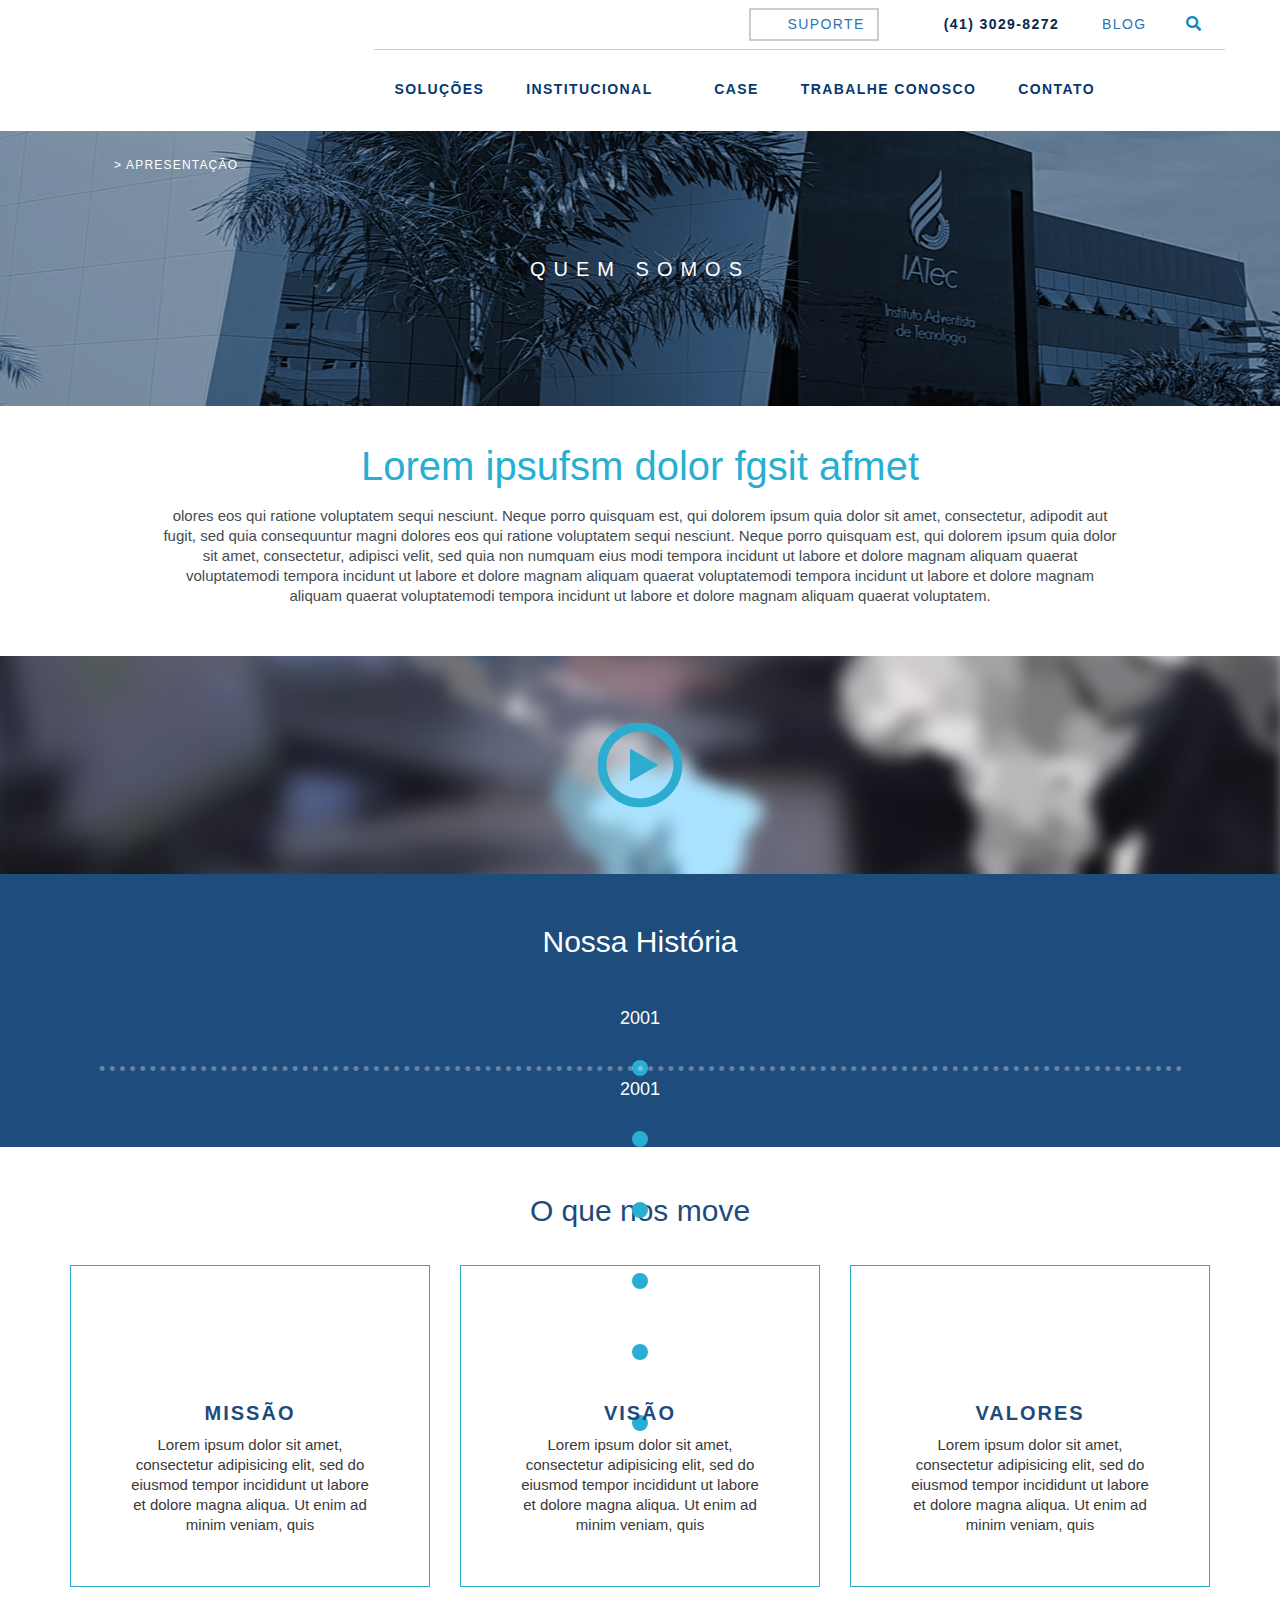
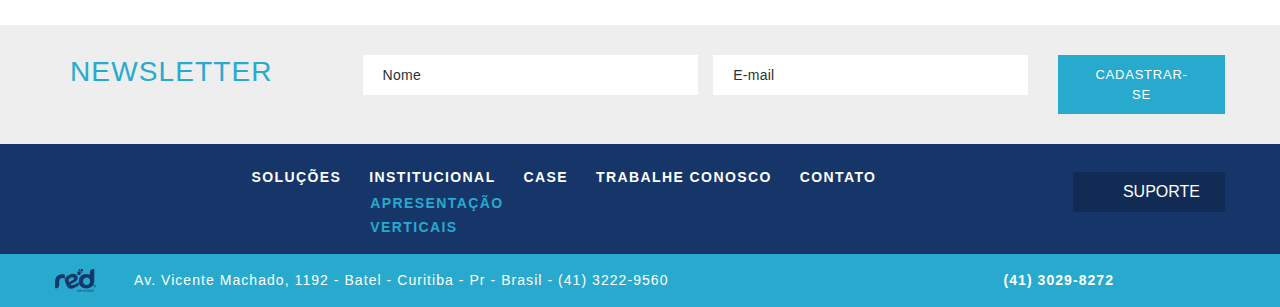
==== apresentacao.html @ ff2582bc "pre finish" ====
<!doctype html>
<html lang="pt-br">

<head>
    <!-- Required meta tags -->
    <meta charset="utf-8">
    <meta name="viewport" content="width=device-width, initial-scale=1, shrink-to-fit=no">
    <meta name="robots" content="noindex"> <!-- Remova em Produção -->
    <!-- Bootstrap CSS -->
    <link rel="stylesheet" href="https://stackpath.bootstrapcdn.com/bootstrap/4.3.1/css/bootstrap.min.css"
        integrity="sha384-ggOyR0iXCbMQv3Xipma34MD+dH/1fQ784/j6cY/iJTQUOhcWr7x9JvoRxT2MZw1T" crossorigin="anonymous">
    <link rel="stylesheet" href="https://cdnjs.cloudflare.com/ajax/libs/font-awesome/5.8.2/css/all.min.css">
    <link rel="stylesheet" href="https://cdnjs.cloudflare.com/ajax/libs/slick-carousel/1.9.0/slick-theme.min.css">
    <link rel="stylesheet" href="https://cdnjs.cloudflare.com/ajax/libs/slick-carousel/1.9.0/slick.min.css">
    <link rel="stylesheet" href="https://cdnjs.cloudflare.com/ajax/libs/aos/2.3.4/aos.css">
    <link rel="stylesheet" href="css/style.css">
    <link rel="stylesheet" href="css/apresentacao.css">
    <link rel="stylesheet" href="css/responsive.css">
    <title>Apresentação - Iatec</title>
</head>

<body>
    <header>
        <div class="container px-md-0 px-3">
            <div class="d-flex justify-content-between">
                <div class="logo">
                    <img src="images/assets/logo.png" alt="">
                </div>
                <div class="header_right flex-column d-md-flex d-none">
                    <div class="header_top d-flex justify-content-end align-items-center">
                        <a href="#" class="d-flex suporte_btn align-items-center">
                            <i class="sprite icone_suporte"></i>
                            SUPORTE
                        </a>
                        <a href="#" class="d-flex telefone_header align-items-center">
                            <i class="sprite icone_telefone"></i>
                            (41) 3029-8272
                        </a>
                        <a href="#" class="blog_header">blog</a>
                        <a href="#" class="search_btn"><i class="fas fa-search"></i></a>
                    </div>
                    <div class="header_bottom d-flex justify-content-end align-items-center">
                        <nav class="navbar navbar-expand-lg navbar-light stroke">
                            <div class="collapse navbar-collapse" id="navbarSupportedContent">
                                <ul class="navbar-nav mr-auto">
                                    <li class="nav-item active">
                                        <a class="nav-link" href="#">Soluções</a>
                                    </li>
                                    <li class="nav-item dropdown">
                                        <a class="nav-link dropdown-toggle" href="#" id="navbarDropdown" role="button"
                                            data-toggle="dropdown" aria-haspopup="true" aria-expanded="false">
                                            Institucional
                                        </a>
                                        <div class="dropdown-menu" aria-labelledby="navbarDropdown">
                                            <a class="dropdown-item" href="#">Apresentação</a>
                                            <div class="dropdown-divider"></div>
                                            <a class="dropdown-item" href="#">Verticais</a>
                                        </div>
                                    </li>
                                    <li class="nav-item">
                                        <a class="nav-link" href="#">Case</a>
                                    </li>
                                    <li class="nav-item">
                                        <a class="nav-link" href="#">Trabalhe Conosco</a>
                                    </li>
                                    <li class="nav-item">
                                        <a class="nav-link" href="#">Contato</a>
                                    </li>
                                </ul>
                            </div>
                        </nav>
                        <div class="social_header d-flex">
                            <a href="#"><i class="sprite facebook_t"></i></a>
                            <a href="#"><i class="sprite instagram_t"></i></a>
                            <a href="#"><i class="sprite twitter_t"></i></a>
                            <a href="#"><i class="sprite linkedin_t"></i></a>
                        </div>
                    </div>
                </div>
                <nav class="navigation d-md-none d-flex justify-content-center">
                    <div class="hamburger">
                        <span class="bars"></span>
                    </div>
                    <div class="mobile_menu">
                    <ul>
                        <li><a href="#">Soluções</a></li>
                        <li><a class="dropdown-mobile" href="#">Institucional</a>
                            <ul class="dropdown-mobile_ul">
                                <li><a href="#">Apresentação</a></li>
                                <li><a href="#">Verticais</a></li>
                            </ul>
                        </li>
                        <li><a href="#">Case</a></li>
                        <li><a href="#">Trabalhe Conosco</a></li>
                        <li><a href="#">Contato</a></li>
                    </ul>                       
                    </div>
                </nav>  
            </div>
        </div>
    </header>

    <section class="titulo_page quemsomos_title">
        <div class="container h-100 position-relative">
            <div class="breadcrumbv2 d-flex">
                <a href="#" class="sprite home_bread"></a>
                <span>></span>
                <a href="#">Apresentação</a>
            </div>
            <h1>
                <span>Quem Somos</span>
            </h1>
        </div>
    </section>

    <section class="desc_apresentacao">
        <div class="container">
            <h2>Lorem ipsufsm dolor fgsit afmet</h2>
            <p>olores eos qui ratione voluptatem sequi nesciunt. Neque porro quisquam est, qui dolorem ipsum quia dolor sit amet, consectetur, adipodit aut fugit, sed quia consequuntur magni dolores eos qui ratione voluptatem sequi nesciunt. Neque porro quisquam est, qui dolorem ipsum quia dolor sit amet, consectetur, adipisci velit, sed quia non numquam eius modi tempora incidunt ut labore et dolore magnam aliquam quaerat voluptatemodi tempora incidunt ut labore et dolore magnam aliquam quaerat voluptatemodi tempora incidunt ut labore et dolore magnam aliquam quaerat voluptatemodi tempora incidunt ut labore et dolore magnam aliquam quaerat voluptatem.</p>
        </div>
    </section>

    <section class="video_apresentacao">
        <a href="#">
            <img src="images/apresentacao/overlay_video.jpg" alt="">
        </a>
    </section>

    <section class="historia">
        <div class="container">
            <h2>Nossa História</h2>
            <div class="linha_do_tempo">
                <div class="cada_ano">
                    <span class="ano">2001</span>
                    <span class="bolinha"></span>
                    <div class="abrir_linha">
                        <h4>Expansão da Unidade</h4>
                        <img src="images/apresentacao/historia.jpg" alt="">
                        <p>Lorem ipsum dolor sit amet, consectetur adipisicing elit, sed do eiusmod tempor incididunt ut labore et dolore magna aliqua. Ut</p>
                    </div>
                </div>
                <div class="cada_ano">
                    <span class="ano">2001</span>
                    <span class="bolinha"></span>
                    <div class="abrir_linha">
                        <h4>Expansão da Unidade</h4>
                        <img src="images/apresentacao/historia.jpg" alt="">
                        <p>Lorem ipsum dolor sit amet, consectetur adipisicing elit, sed do eiusmod tempor incididunt ut labore et dolore magna aliqua. Ut</p>
                    </div>
                </div>
                <div class="cada_ano">
                    <span class="ano">2001</span>
                    <span class="bolinha"></span>
                    <div class="abrir_linha">
                        <h4>Expansão da Unidade</h4>
                        <img src="images/apresentacao/historia.jpg" alt="">
                        <p>Lorem ipsum dolor sit amet, consectetur adipisicing elit, sed do eiusmod tempor incididunt ut labore et dolore magna aliqua. Ut</p>
                    </div>
                </div>
                <div class="cada_ano">
                    <span class="ano">2001</span>
                    <span class="bolinha"></span>
                    <div class="abrir_linha">
                        <h4>Expansão da Unidade</h4>
                        <img src="images/apresentacao/historia.jpg" alt="">
                        <p>Lorem ipsum dolor sit amet, consectetur adipisicing elit, sed do eiusmod tempor incididunt ut labore et dolore magna aliqua. Ut</p>
                    </div>
                </div>
                <div class="cada_ano">
                    <span class="ano">2001</span>
                    <span class="bolinha"></span>
                    <div class="abrir_linha">
                        <h4>Expansão da Unidade</h4>
                        <img src="images/apresentacao/historia.jpg" alt="">
                        <p>Lorem ipsum dolor sit amet, consectetur adipisicing elit, sed do eiusmod tempor incididunt ut labore et dolore magna aliqua. Ut</p>
                    </div>
                </div>
                <div class="cada_ano">
                    <span class="ano">2001</span>
                    <span class="bolinha"></span>
                    <div class="abrir_linha">
                        <h4>Expansão da Unidade</h4>
                        <img src="images/apresentacao/historia.jpg" alt="">
                        <p>Lorem ipsum dolor sit amet, consectetur adipisicing elit, sed do eiusmod tempor incididunt ut labore et dolore magna aliqua. Ut</p>
                    </div>
                </div>
            </div>
        </div>
    </section>

    <section class="o_move">
        <div class="container">
            <h2>O que nos move</h2>
            <div class="row">
                <div class="col-md-4">
                    <div class="dentro_move">
                        <div class="icone_move"><i class="sprite missao_i"></i></div>
                        <h3>Missão</h3>
                        <p>Lorem ipsum dolor sit amet, consectetur adipisicing elit, sed do eiusmod tempor incididunt ut labore et dolore magna aliqua. Ut enim ad minim veniam, quis </p>
                    </div>
                </div>
                <div class="col-md-4">
                    <div class="dentro_move">
                        <div class="icone_move"><i class="sprite visao_i"></i></div>
                        <h3>Visão</h3>
                        <p>Lorem ipsum dolor sit amet, consectetur adipisicing elit, sed do eiusmod tempor incididunt ut labore et dolore magna aliqua. Ut enim ad minim veniam, quis </p>
                    </div>
                </div>
                <div class="col-md-4">
                    <div class="dentro_move">
                        <div class="icone_move"><i class=" sprite valores_i"></i></div>
                        <h3>Valores</h3>
                        <p>Lorem ipsum dolor sit amet, consectetur adipisicing elit, sed do eiusmod tempor incididunt ut labore et dolore magna aliqua. Ut enim ad minim veniam, quis </p>
                    </div>
                </div>
            </div>
        </div>
    </section>


    <footer>
        <div class="newsletter">
            <div class="container">
                <div class="row">
                    <div class="col-lg-3 align-items-center">
                        <h3 class="text-md-left text-center">Newsletter</h3>
                    </div>
                    <div class="col-lg-9">
                        <form action="#">
                            <div class="row">
                                <div class="col-lg-5 mt-md-0 mt-3">
                                    <input type="text" placeholder="Nome">
                                </div>
                                <div class="col-lg-7 px-md-0 px-3 mt-md-0 mt-3">
                                    <div class="d-flex flex-md-nowrap flex-wrap justify-content-md-between justify-content-center">
                                        <input type="text" placeholder="E-mail" class="input_email">
                                        <button type="submit" class="botao enviar_news mt-md-0 mt-4">CADASTRAR-SE</button>
                                    </div>
                                </div>
                            </div>
                        </form>
                    </div>
                </div>
            </div>
        </div>
        <div class="info_footer">
            <div class="container px-md-0 px-3">
                <div class="d-flex justify-content-md-between justify-content-center align-items-center flex-md-nowrap flex-wrap">
                    <div class="logo_footer">
                        <img src="images/assets/logo_footer.png" alt="">
                    </div>
                    <div class="menu_footer">
                        <nav class="navbar navbar-expand-lg navbar-light">
                            <div class="collapse navbar-collapse" id="navbarSupportedContent">
                                <ul class="navbar-nav mr-auto">
                                    <li class="nav-item active">
                                        <a class="nav-link" href="#">Soluções</a>
                                    </li>
                                    <li class="nav-item">
                                        <a class="nav-link">
                                            Institucional
                                        </a>
                                        <div class="submenu_footer">
                                            <ul>
                                                <li><a href="#">apresentação</a></li>
                                                <li><a href="#">Verticais</a></li>
                                            </ul>
                                        </div>
                                    </li>
                                    <li class="nav-item">
                                        <a class="nav-link" href="#">Case</a>
                                    </li>
                                    <li class="nav-item">
                                        <a class="nav-link" href="#">Trabalhe Conosco</a>
                                    </li>
                                    <li class="nav-item">
                                        <a class="nav-link" href="#">Contato</a>
                                    </li>
                                </ul>
                            </div>
                        </nav>
                    </div>
                    <div class="suporte_footer mt-md-0 mt-3">
                        <a href="#" class="d-flex suporte_btn align-items-center"><i class="sprite icone_suporte"></i>
                            SUPORTE</a>
                    </div>
                </div>
            </div>
        </div>
        <div class="bottom_footer">
            <div class="container px-lg-0 px-3">
                <div class="d-flex justify-content-md-between justify-content-center align-items-center flex-md-nowrap flex-wrap">
                    <div class="endereco_footer d-flex align-items-center order-md-1 order-2 flex-md-nowrap flex-wrap justify-content-md-start justify-content-center">
                        <div class="logo_red order-md-1 order-2 mt-md-0 mt-3">
                            <img src="images/assets/red.svg" alt="">
                        </div>
                        <div class="endereco_text order-md-2 order-1 text-md-left text-center mt-md-0 mt-3">
                            Av. Vicente Machado, 1192 - Batel - Curitiba - Pr - Brasil - (41) 3222-9560
                        </div>
                    </div>
                    <div class="telefone_social d-flex align-items-center order-md-2 order-1">
                        <a href="#" class="d-flex telefone_header align-items-center">
                            <i class="sprite icone_telefone"></i>
                            (41) 3029-8272
                        </a>
                        <div class="social_footer d-flex order-md-3 order-1">
                            <a href="#"><i class="sprite facebook_f"></i></a>
                            <a href="#"><i class="sprite instagram_f"></i></a>
                            <a href="#"><i class="sprite twitter_f"></i></a>
                            <a href="#"><i class="sprite linkedin_f"></i></a>
                        </div>
                    </div>
                </div>
            </div>
        </div>
    </footer>


    <!-- Optional JavaScript -->
    <!-- jQuery first, then Popper.js, then Bootstrap JS -->
    <script src="https://code.jquery.com/jquery-3.4.1.min.js"
        integrity="sha256-CSXorXvZcTkaix6Yvo6HppcZGetbYMGWSFlBw8HfCJo=" crossorigin="anonymous"></script>
    <script src="https://cdnjs.cloudflare.com/ajax/libs/popper.js/1.14.7/umd/popper.min.js"
        integrity="sha384-UO2eT0CpHqdSJQ6hJty5KVphtPhzWj9WO1clHTMGa3JDZwrnQq4sF86dIHNDz0W1"
        crossorigin="anonymous"></script>
    <script src="https://stackpath.bootstrapcdn.com/bootstrap/4.3.1/js/bootstrap.min.js"
        integrity="sha384-JjSmVgyd0p3pXB1rRibZUAYoIIy6OrQ6VrjIEaFf/nJGzIxFDsf4x0xIM+B07jRM"
        crossorigin="anonymous"></script>
    <script src="https://cdnjs.cloudflare.com/ajax/libs/slick-carousel/1.9.0/slick.min.js"></script>
    <script src="https://cdnjs.cloudflare.com/ajax/libs/aos/2.3.4/aos.js"></script>
    <script src="js/custom.js"></script>
</body>

</html>
---- css/style.css ----
@import url("https://use.typekit.net/ntl2jfj.css");
@media (min-width: 1200px) { .container { max-width: 1170px; } }

body { font-family: lato, sans-serif; -webkit-font-smoothing: antialiased; -moz-osx-font-smoothing: grayscale; }

a, button, i { transition: all .4s; }

.sprite { background: url(../images/assets/sprite.png) no-repeat; display: block; }

header { background: #FFF; }

header .logo { padding-top: 6px; padding-left: 30px; }

header .header_top { font-size: 14px; font-weight: 500; margin-right: 7px; text-transform: uppercase; padding-top: 8px; letter-spacing: 0.1em; padding-bottom: 8px; padding-right: 16px; }

header .header_top a { color: #2c73b9; }

header .header_top a.suporte_btn { padding: 4px 12px; border: 2px solid #c6cdd5; margin-right: 40px; }

header .header_top a.telefone_header { color: #07274c; font-weight: 600; margin-right: 43px; }

header .header_top a.blog_header { margin-right: 39px; }

header .header_top i.icone_suporte { width: 18px; height: 18px; background-position: 0 0; margin-right: 7px; }

header .header_top i.icone_telefone { width: 18px; height: 17px; background-position: -19px -1px; margin-right: 7px; }

header .header_top a.search_btn i { font-size: 15px; color: #1185c4; }

header .header_bottom { border-top: 1px solid #bdd0de; }

header .header_bottom .navbar-light { padding: 0; }

header .header_bottom .navbar-light .nav-item .nav-link { font-size: 14px; color: #053870; font-weight: 600; letter-spacing: 0.1em; text-transform: uppercase; padding-top: 33px; padding-bottom: 36px; position: relative; margin-left: 21px; margin-right: 21px; line-height: 12px; padding-left: 0; padding-right: 0; }

header .header_bottom .navbar-light .dropdown-toggle::after { display: inline-block; margin-left: .255em; vertical-align: .255em; content: ""; background-image: url(../images/assets/sprite.png); width: 11px; height: 7px; background-position: -39px -2px; background-repeat: no-repeat; border: none; }

header .header_bottom .navbar-light .dropdown-menu { background: #28aace; border-radius: 0; top: 97%; border-top: 0; min-width: 240px; left: 20px; padding: 8px 13px; }

header .header_bottom .navbar-light .dropdown-menu a.dropdown-item { color: #FFF; font-size: 14px; font-weight: 600; letter-spacing: 0.1em; text-transform: uppercase; padding: 3px 2px; }

header .header_bottom .navbar-light .dropdown-menu a.dropdown-item:hover { background: transparent; }

header .header_bottom .navbar-light .dropdown-menu a.dropdown-item:before { display: none; }

header .header_bottom .navbar-light .dropdown-menu .dropdown-divider { height: 0; margin: .5rem 0; overflow: hidden; border-top: 2px solid #2092bb; }

header .header_bottom .social_header { margin-right: 15px; }

header .header_bottom .social_header a { margin-right: 3px; }

header .header_bottom .social_header a i { transition: .5s; }

header .header_bottom .social_header a i.facebook_t { width: 20px; height: 19px; background-position: -248px -21px; }

header .header_bottom .social_header a i.facebook_t:hover { background-position: -248px -42px; }

header .header_bottom .social_header a i.instagram_t { width: 21px; height: 19px; background-position: -270px -21px; }

header .header_bottom .social_header a i.instagram_t:hover { background-position: -270px -42px; }

header .header_bottom .social_header a i.twitter_t { width: 21px; height: 19px; background-position: -293px -21px; }

header .header_bottom .social_header a i.twitter_t:hover { background-position: -293px -42px; }

header .header_bottom .social_header a i.linkedin_t { width: 20px; height: 19px; background-position: -316px -21px; }

header .header_bottom .social_header a i.linkedin_t:hover { background-position: -316px -42px; }

header .header_bottom .social_header a:last-child i { margin-right: 0; }

a.botao, button.botao { background: #28aace; color: #FFF; text-transform: uppercase; font-size: 13px; font-weight: normal; letter-spacing: 0.06em; padding: 11px 46px; border: 0; }

a.botao:hover, button.botao:hover { background: #07274c; }

nav ul li a, nav ul li a:after, nav ul li a:before { transition: all .5s; }

/* stroke */
nav.stroke ul li a, nav.fill ul li a { position: relative; }

nav.stroke ul li a:before, nav.fill ul li a:before { position: absolute; bottom: 0; left: 0; right: 0; margin: auto; width: 0%; content: '.'; color: transparent; background: #1186c6; height: 6px; }

nav.stroke ul li a:hover:before { width: 100%; }

.titulo_secao h2 { font-size: 30px; color: #053870; font-weight: normal; margin-bottom: 32px; }

footer .newsletter { padding-top: 30px; padding-bottom: 30px; background: #eeeeee; }

footer .newsletter h3 { text-transform: uppercase; font-size: 28px; letter-spacing: 0.04em; font-weight: normal; color: #28aace; margin-bottom: 0; }

footer .newsletter form input { width: 100%; max-width: 373px; padding-left: 20px; height: 40px; border: 0; }

footer .newsletter form input::placeholder { font-size: 14px; color: #253434; font-weight: normal; letter-spacing: 0.02em; }

footer .newsletter form .input_email { max-width: 315px; margin-right: 30px; }

footer .newsletter .enviar_news { padding: 10px 29px; }

footer .info_footer { background: #16366a; padding-top: 10px; padding-bottom: 24px; }

footer .info_footer .menu_footer { position: relative; top: 9px; }

footer .info_footer .navbar-light { padding: 0; }

footer .info_footer .navbar-light .nav-item .nav-link { font-size: 14px; color: #FFF; font-weight: 600; letter-spacing: 0.1em; text-transform: uppercase; padding-top: 8px; padding-bottom: 8px; position: relative; margin-left: 14px; margin-right: 14px; line-height: 12px; padding-left: 0; padding-right: 0; }

footer .info_footer .navbar-light .dropdown-toggle::after { display: inline-block; margin-left: .255em; vertical-align: .255em; content: ""; background-image: url(../images/assets/sprite.png); width: 11px; height: 7px; background-position: -39px -2px; background-repeat: no-repeat; border: none; }

footer .info_footer a.suporte_btn { padding: 8px 25px; background: #122b55; color: #FFF; }

footer .info_footer a.suporte_btn:hover { background: #28aace; }

footer .info_footer i.icone_suporte { width: 18px; height: 18px; background-position: 0 -18px; margin-right: 7px; }

footer .info_footer .submenu_footer ul { padding-left: 15px; list-style: none; }

footer .info_footer .submenu_footer ul li { margin-bottom: 0px; }

footer .info_footer .submenu_footer ul li a { font-size: 14px; color: #28aace; font-weight: 600; letter-spacing: 0.1em; text-transform: uppercase; padding-top: 0px; padding-bottom: 0px; position: relative; line-height: 12px; padding-left: 0; padding-right: 0; }

footer .bottom_footer { background: #28aace; padding-top: 15px; padding-bottom: 15px; font-size: 14px; letter-spacing: 0.075em; color: #FFF; }

footer .bottom_footer .logo_red { margin-right: 38px; }

footer .bottom_footer .logo_red img { width: 41px; }

footer .bottom_footer a.telefone_header { color: #FFF; font-weight: 600; margin-right: 20px; font-size: 14px; }

footer .bottom_footer i.icone_telefone { width: 18px; height: 17px; background-position: -19px -1px; margin-right: 7px; }

footer .bottom_footer .social_footer i { margin-right: 3px; }

footer .bottom_footer .social_footer a:last-child i { margin-right: 0; }

footer .bottom_footer .social_footer i.facebook_f { width: 20px; height: 19px; background-position: -248px -42px; }

footer .bottom_footer .social_footer i.instagram_f { width: 21px; height: 19px; background-position: -270px -42px; }

footer .bottom_footer .social_footer i.twitter_f { width: 21px; height: 19px; background-position: -293px -42px; }

footer .bottom_footer .social_footer i.linkedin_f { width: 20px; height: 19px; background-position: -316px -42px; }

.hamburger { position: absolute; display: block; top: 62px; cursor: pointer; z-index: 99999999; padding: 10px 15px 5px; right: 14px; }

.hamburger span { vertical-align: middle; }

.hamburger .bars { display: block; position: relative; width: 32px; height: 4px; background: #28aace; -webkit-transition: all 0.2s ease; -moz-transition: all 0.2s ease; -ms-transition: all 0.2s ease; transition: all 0.2s ease; }

.hamburger .bars:before, .hamburger .bars:after { position: absolute; content: " "; width: 100%; height: 4px; background: #28aace; -webkit-transition: all 0.2s ease; -moz-transition: all 0.2s ease; -ms-transition: all 0.2s ease; transition: all 0.2s ease; }

.hamburger .bars:before { top: 10px; }

.hamburger .bars:after { bottom: 10px; }

.open_menu .hamburger .bars { background-color: transparent; -webkit-transition: all 0.2s ease; -moz-transition: all 0.2s ease; -ms-transition: all 0.2s ease; transition: all 0.2s ease; }

.open_menu .hamburger .bars::before { top: 0; -webkit-transform: rotate(-45deg); -moz-transform: rotate(-45deg); -ms-transform: rotate(-45deg); transform: rotate(-45deg); }

.open_menu .hamburger .bars::after { bottom: 0; -webkit-transform: rotate(45deg); -moz-transform: rotate(45deg); -ms-transform: rotate(45deg); transform: rotate(45deg); }

.mobile_menu { width: 290px; height: 100%; padding: 75px 20px 0; background: #053870; box-shadow: 0 0 5px rgba(0, 0, 0, 0.18); position: fixed; right: -100%; top: 0; opacity: 0; z-index: 999999; margin-top: 0; -webkit-transition: all 0.2s ease; -moz-transition: all 0.2s ease; -ms-transition: all 0.2s ease; transition: all 0.2s ease; }

.mobile_menu ul li a { color: #ffffff; width: 100%; padding: 13px 20px; text-transform: uppercase; font-size: 14px; font-weight: 600; text-decoration: none; transition: .5s; display: block; border-radius: 0; letter-spacing: 0.1em; margin-left: 0; border-bottom: 1px solid #2c73b9; }

.open_menu .hamburger { top: 12px; right: 4px; }

.mobile_menu ul { padding: 0; list-style: none; text-align: left; }

.mobile_menu li { width: 100%; }

.sticky { position: sticky; top: 0; width: 100%; z-index: 9999; }

.mobile_menu a:hover { color: white; }

.open_menu .mobile_menu { right: 0; opacity: 1; -webkit-transition: all 0.2s ease; -moz-transition: all 0.2s ease; -ms-transition: all 0.2s ease; transition: all 0.2s ease; }

.mobile_menu:hover { overflow-y: auto; }

.mobile_menu .socialTopo { margin: 0; justify-content: flex-end; padding-top: 10px; }

ul.dropdown-mobile_ul { display: none; background: #1185c4; padding-left: 25px; }

.abrir_menu { display: block !important; }

.titulo_page { background: url(../images/suporte/suporte.jpg) no-repeat center top; height: 275px; }

.titulo_page .breadcrumbv2 { position: absolute; left: 40px; top: 25px; }

.titulo_page .breadcrumbv2 a { color: #FFF; font-weight: 500; font-size: 12px; text-transform: uppercase; letter-spacing: 0.1em; }

.titulo_page .breadcrumbv2 span { margin: 0 5px; color: #FFF; font-size: 12px; font-weight: 500; }

.titulo_page .breadcrumbv2 .home_bread { background-position: -23px -21px; width: 14px; height: 12px; }

.titulo_page h1 { font-weight: 400; color: #FFF; text-transform: uppercase; letter-spacing: 0.4em; font-size: 20px; text-align: center; height: 100%; display: flex; align-items: center; justify-content: center; flex-wrap: wrap; flex-direction: column; margin-bottom: 0; }

.slick-prev { background: url("../images/assets/sprite.png") no-repeat -57px -74px; width: 9px; height: 14px; left: 35px; }

.slick-prev:hover { background-position: -57px -74px; }

.slick-prev:before { content: none; }

.slick-next { background: url("../images/assets/sprite.png") no-repeat -71px -74px; width: 9px; height: 14px; right: 35px; }

.slick-next:hover { background-position: -71px -74px; }

.slick-next:before { content: none; }
---- css/apresentacao.css ----
.quemsomos_title { background-image: url(../images/apresentacao/apresentacao.jpg); background-blend-mode: multiply; background-color: #8b9dae; }

.desc_apresentacao { padding-bottom: 34px; }

.desc_apresentacao h2 { color: #29aed3; font-size: 40px; font-weight: 400; padding-top: 36px; margin-bottom: 16px; text-align: center; }

.desc_apresentacao p { font-size: 15px; line-height: 20px; color: #434b52; padding: 0 92px; text-align: center; }

.video_apresentacao { position: relative; }

.video_apresentacao img { width: 100%; }

.video_apresentacao:after { content: url('data:image/svg+xml; utf8, <svg \a         xmlns="http://www.w3.org/2000/svg"\a         xmlns:xlink="http://www.w3.org/1999/xlink"\a         width="85px" height="85px">\a        <path fill-rule="evenodd"  fill="rgb(44, 173, 208)"\a         d="M42.500,85.000 C19.065,85.000 -0.000,65.935 -0.000,42.500 C-0.000,19.065 19.065,-0.000 42.500,-0.000 C65.935,-0.000 85.000,19.065 85.000,42.500 C85.000,65.935 65.935,85.000 42.500,85.000 ZM42.500,9.022 C24.040,9.022 9.022,24.040 9.022,42.500 C9.022,60.960 24.040,75.978 42.500,75.978 C60.960,75.978 75.978,60.960 75.978,42.500 C75.978,24.040 60.960,9.022 42.500,9.022 ZM32.460,26.117 L60.903,42.500 L32.460,58.883 L32.460,26.117 Z"/>\a        </svg>'); width: 85px; height: 85px; position: absolute; left: 50%; top: 50%; transform: translateY(-50%) translateX(-50%); cursor: pointer; }

.historia { background: #1e4c7c; padding-top: 50px; padding-bottom: 52px; }

.historia h2 { text-align: center; color: #FFF; font-weight: 400; font-size: 30px; margin-bottom: 45px; }

.historia .cada_ano { text-align: center; position: relative; }

.historia .cada_ano .ano { font-size: 18px; color: #FFF; font-weight: 400; }

.historia .cada_ano .bolinha { width: 16px; height: 16px; background: #29aed3; border-radius: 100%; display: block; margin: 0 auto; margin-top: 28px; }

.historia .slick-list { margin: 0 88px; z-index: 20; }

.historia .slick-prev { background-position: -281px -68px; width: 12px; height: 19px; left: 3px; }

.historia .slick-next { background-position: -298px -68px; width: 12px; height: 19px; right: 3px; }

.historia .slick-next, .historia .slick-prev { top: 70%; }

.historia .linha_do_tempo { position: relative; height: 90px; }

.historia .linha_do_tempo:after { content: ''; background: url(../images/apresentacao/linha.png); width: 95%; height: 12.5px; position: absolute; top: 57px; background-repeat: no-repeat; background-size: contain; background-position: center; margin-left: 2.5%; }

.historia .abrir_linha { position: relative; top: 0; padding: 32px 38px; background: #eeeeee; width: 310px; margin-top: 25px; margin-left: 0; display: none; }

.historia .abrir_linha:before { content: ''; position: absolute; top: -14px; left: 81px; width: 0; height: 0; border-style: solid; border-width: 0 15px 14px 15px; border-color: transparent transparent #eeeeee transparent; }

.historia .abrir_linha h4 { text-align: center; margin-bottom: 9px; text-transform: uppercase; color: #2babcf; font-weight: bold; font-size: 18px; }

.historia .abrir_linha img { max-width: 100%; margin-bottom: 12px; }

.historia .abrir_linha p { font-size: 16px; color: #6a7480; line-height: 19px; font-weight: 400; margin-bottom: 0; }

.historia .slick-slide:nth-child(n+5):nth-child(-n+15) .abrir_linha { margin-left: -122px; }

.historia .slick-slide:nth-child(n+5):nth-child(-n+15) .abrir_linha:before { left: 204px; }

.o_move { padding-top: 46px; padding-bottom: 38px; }

.o_move h2 { text-align: center; color: #1e4b7b; font-weight: 400; font-size: 30px; margin-bottom: 36px; }

.o_move .dentro_move { width: 100%; border: 1px solid #2babcf; padding: 51px 57px; height: 100%; }

.o_move .dentro_move h3 { text-transform: uppercase; font-weight: 900; letter-spacing: 0.1em; color: #1e4b7b; font-size: 20px; margin-bottom: 10px; margin-top: 6px; text-align: center; }

.o_move .dentro_move p { font-size: 15px; line-height: 20px; color: #383838; font-weight: 400; margin-bottom: 0; text-align: center; }

.o_move .dentro_move .icone_move { height: 78px; display: flex; align-items: center; text-align: center; justify-content: center; width: 100%; }

.o_move .dentro_move .missao_i { background-position: -349px -90px; width: 62px; height: 62px; }

.o_move .dentro_move .visao_i { background-position: -416px -87px; width: 78px; height: 78px; }

.o_move .dentro_move .valores_i { background-position: -442px -6px; width: 55px; height: 74px; }
---- css/responsive.css ----
/* 
  ##Device = Most of the Smartphones Mobiles (Portrait)
  ##Screen = B/w 320px to 479px
*/
@media (min-width: 320px) and (max-width: 480px) { header { position: sticky; top: 0; z-index: 99; }
  header .logo { padding-left: 15px; padding-bottom: 12px; }
  footer .newsletter form .input_email { min-width: 100%; margin-right: 0; }
  .logo_footer { min-width: 262px; text-align: center; } }

/* 
  ##Device = Tablets, Ipads (portrait)
  ##Screen = B/w 768px to 1024px
*/
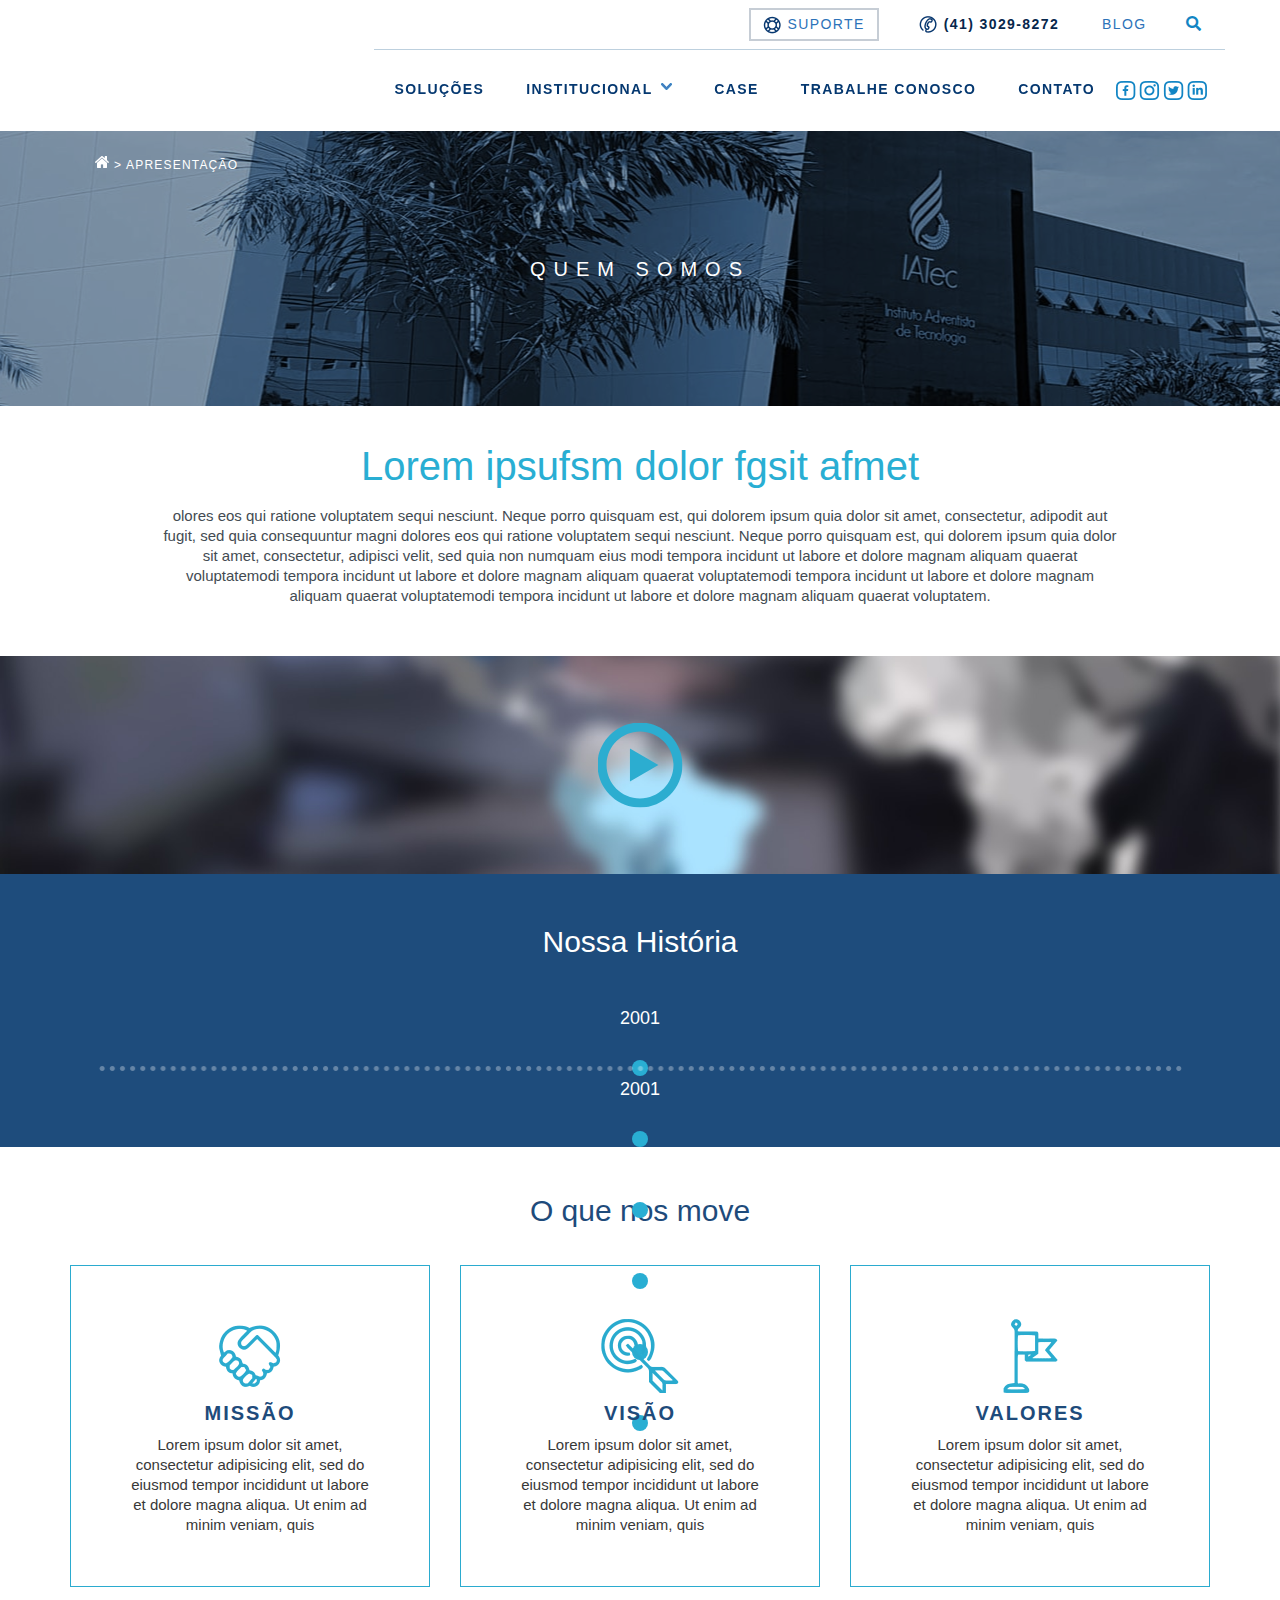
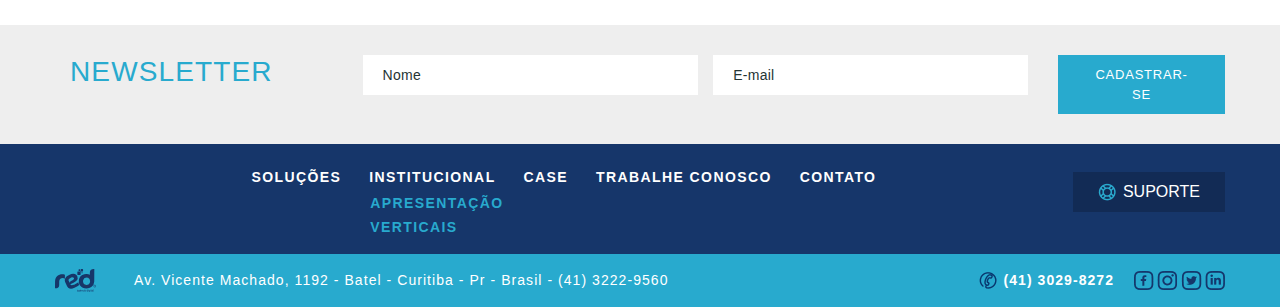
==== commit c46eac55: "final mobile / ipad" ====
--- a/apresentacao.html
+++ b/apresentacao.html
@@ -10,9 +10,9 @@
     <link rel="stylesheet" href="https://stackpath.bootstrapcdn.com/bootstrap/4.3.1/css/bootstrap.min.css"
         integrity="sha384-ggOyR0iXCbMQv3Xipma34MD+dH/1fQ784/j6cY/iJTQUOhcWr7x9JvoRxT2MZw1T" crossorigin="anonymous">
     <link rel="stylesheet" href="https://cdnjs.cloudflare.com/ajax/libs/font-awesome/5.8.2/css/all.min.css">
+    <link rel="stylesheet" href="https://cdnjs.cloudflare.com/ajax/libs/aos/2.3.4/aos.css">
     <link rel="stylesheet" href="https://cdnjs.cloudflare.com/ajax/libs/slick-carousel/1.9.0/slick-theme.min.css">
     <link rel="stylesheet" href="https://cdnjs.cloudflare.com/ajax/libs/slick-carousel/1.9.0/slick.min.css">
-    <link rel="stylesheet" href="https://cdnjs.cloudflare.com/ajax/libs/aos/2.3.4/aos.css">
     <link rel="stylesheet" href="css/style.css">
     <link rel="stylesheet" href="css/apresentacao.css">
     <link rel="stylesheet" href="css/responsive.css">
@@ -77,7 +77,7 @@
                         </div>
                     </div>
                 </div>
-                <nav class="navigation d-md-none d-flex justify-content-center">
+                <nav class="navigation d-lg-none d-flex justify-content-center">
                     <div class="hamburger">
                         <span class="bars"></span>
                     </div>
@@ -102,12 +102,12 @@
 
     <section class="titulo_page quemsomos_title">
         <div class="container h-100 position-relative">
-            <div class="breadcrumbv2 d-flex">
+            <div class="breadcrumbv2 d-flex" data-aos="fade-up">
                 <a href="#" class="sprite home_bread"></a>
                 <span>></span>
                 <a href="#">Apresentação</a>
             </div>
-            <h1>
+            <h1 data-aos="fade-down">
                 <span>Quem Somos</span>
             </h1>
         </div>
@@ -115,18 +115,18 @@
 
     <section class="desc_apresentacao">
         <div class="container">
-            <h2>Lorem ipsufsm dolor fgsit afmet</h2>
-            <p>olores eos qui ratione voluptatem sequi nesciunt. Neque porro quisquam est, qui dolorem ipsum quia dolor sit amet, consectetur, adipodit aut fugit, sed quia consequuntur magni dolores eos qui ratione voluptatem sequi nesciunt. Neque porro quisquam est, qui dolorem ipsum quia dolor sit amet, consectetur, adipisci velit, sed quia non numquam eius modi tempora incidunt ut labore et dolore magnam aliquam quaerat voluptatemodi tempora incidunt ut labore et dolore magnam aliquam quaerat voluptatemodi tempora incidunt ut labore et dolore magnam aliquam quaerat voluptatemodi tempora incidunt ut labore et dolore magnam aliquam quaerat voluptatem.</p>
-        </div>
-    </section>
-
-    <section class="video_apresentacao">
+            <h2 data-aos="fade-up">Lorem ipsufsm dolor fgsit afmet</h2>
+            <p data-aos="fade-down">olores eos qui ratione voluptatem sequi nesciunt. Neque porro quisquam est, qui dolorem ipsum quia dolor sit amet, consectetur, adipodit aut fugit, sed quia consequuntur magni dolores eos qui ratione voluptatem sequi nesciunt. Neque porro quisquam est, qui dolorem ipsum quia dolor sit amet, consectetur, adipisci velit, sed quia non numquam eius modi tempora incidunt ut labore et dolore magnam aliquam quaerat voluptatemodi tempora incidunt ut labore et dolore magnam aliquam quaerat voluptatemodi tempora incidunt ut labore et dolore magnam aliquam quaerat voluptatemodi tempora incidunt ut labore et dolore magnam aliquam quaerat voluptatem.</p>
+        </div>
+    </section>
+
+    <section class="video_apresentacao" data-aos="fade-up">
         <a href="#">
             <img src="images/apresentacao/overlay_video.jpg" alt="">
         </a>
     </section>
 
-    <section class="historia">
+    <section class="historia" data-aos="fade-down">
         <div class="container">
             <h2>Nossa História</h2>
             <div class="linha_do_tempo">
@@ -190,8 +190,8 @@
 
     <section class="o_move">
         <div class="container">
-            <h2>O que nos move</h2>
-            <div class="row">
+            <h2 data-aos="fade-up">O que nos move</h2>
+            <div class="row lista_move" data-aos="fade-down">
                 <div class="col-md-4">
                     <div class="dentro_move">
                         <div class="icone_move"><i class="sprite missao_i"></i></div>
@@ -219,19 +219,19 @@
 
 
     <footer>
-        <div class="newsletter">
+        <div class="newsletter" data-aos="fade-up">
             <div class="container">
                 <div class="row">
-                    <div class="col-lg-3 align-items-center">
+                    <div class="col-lg-3 col-md-3 align-items-center">
                         <h3 class="text-md-left text-center">Newsletter</h3>
                     </div>
-                    <div class="col-lg-9">
+                    <div class="col-lg-9 col-md-9">
                         <form action="#">
                             <div class="row">
-                                <div class="col-lg-5 mt-md-0 mt-3">
+                                <div class="col-lg-5 col-md-5 mt-md-0 mt-3">
                                     <input type="text" placeholder="Nome">
                                 </div>
-                                <div class="col-lg-7 px-md-0 px-3 mt-md-0 mt-3">
+                                <div class="col-lg-7 col-md-7 px-md-0 px-3 mt-md-0 mt-3">
                                     <div class="d-flex flex-md-nowrap flex-wrap justify-content-md-between justify-content-center">
                                         <input type="text" placeholder="E-mail" class="input_email">
                                         <button type="submit" class="botao enviar_news mt-md-0 mt-4">CADASTRAR-SE</button>
--- a/css/style.css
+++ b/css/style.css
@@ -3,6 +3,10 @@
 
 body { font-family: lato, sans-serif; -webkit-font-smoothing: antialiased; -moz-osx-font-smoothing: grayscale; }
 
+.modal { z-index: 9999999; }
+
+header { background: #FFF; position: sticky; top: 0; z-index: 99999; }
+
 a, button, i { transition: all .4s; }
 
 .sprite { background: url(../images/assets/sprite.png) no-repeat; display: block; }
--- a/css/apresentacao.css
+++ b/css/apresentacao.css
@@ -62,6 +62,6 @@
 
 .o_move .dentro_move .missao_i { background-position: -349px -90px; width: 62px; height: 62px; }
 
-.o_move .dentro_move .visao_i { background-position: -416px -87px; width: 78px; height: 78px; }
+.o_move .dentro_move .visao_i { background-position: -416px -87px; width: 78px; height: 74px; }
 
 .o_move .dentro_move .valores_i { background-position: -442px -6px; width: 55px; height: 74px; }
--- a/css/responsive.css
+++ b/css/responsive.css
@@ -4,10 +4,155 @@
 */
 @media (min-width: 320px) and (max-width: 480px) { header { position: sticky; top: 0; z-index: 99; }
   header .logo { padding-left: 15px; padding-bottom: 12px; }
+  .carousel-caption { width: 100%; bottom: 57px; }
+  .carousel-caption .padding_slider { padding-left: 42px; padding-right: 39px; text-align: center; }
+  .carousel-caption h2 { font-size: 41px; }
+  .destaque_inicial h2 { text-align: center; }
+  .padding_solucoes { padding: 0 60px; }
+  .cada_solucao { margin-bottom: 23px; }
+  .solucoes_inicial .cada_solucao .botao_solucao .solucao_dropdown { left: -176px; }
+  .titulo_page .breadcrumbv2 { position: absolute; left: 50%; transform: translateX(-50%); top: 25px; width: 100%; justify-content: center; }
+  .cases_pagina .panel-body { font-size: 17px; }
+  .parceiros .slick-list { margin: 0 35px; }
+  .slick-prev { left: 10px; }
+  .slick-next { right: 10px; }
+  .porque_trabalhar .slick-list { margin: 0 20px; }
+  .porque_trabalhar .slick-prev { left: 6px; }
+  .porque_trabalhar .slick-next { right: 6px; }
+  .cada_trabalho { flex-wrap: wrap; justify-content: center; }
+  .texto_tra { text-align: center; margin-top: 10px; }
+  .conheca_dif { flex-wrap: wrap; text-align: center; }
+  .conheca_plano .cada_plano { margin: 0 auto; margin-bottom: 15px; }
+  .conheca_plano .cada_plano:nth-child(3n) { margin-right: 0; margin: 0 auto; margin-bottom: 15px; }
+  .deixe_curriculo .formulario_curriculo { margin: 0 0; flex-wrap: wrap; }
+  .deixe_curriculo .formulario_curriculo input { width: 100%; margin-bottom: 9px; }
+  .deixe_curriculo .formulario_curriculo button { margin-top: 9px; }
+  .vagas_abertas ul { flex-wrap: wrap; }
+  .vagas_abertas ul li { margin-bottom: 20px; }
+  .diferenciais_lista .slick-list { margin: 0 38px; }
+  .desc_apresentacao p { padding: 0 13px; }
+  .video_apresentacao img { width: 100%; height: 131px; }
+  .historia .slick-list { margin: 0 20px; }
+  .historia .abrir_linha:before { left: 34px; }
+  .slick-slide:nth-child(n+3):nth-child(-n+15) .abrir_linha { margin-left: -210px; }
+  .slick-slide:nth-child(n+3):nth-child(-n+15) .abrir_linha:before { left: 246px; }
+  .slick-slide:nth-child(2) .abrir_linha { margin-left: -103px; }
+  .slick-slide:nth-child(2) .abrir_linha:before { left: 140px; }
+  .o_move .slick-list { margin: 0 33px; }
+  .numeros .mais_info { padding: 9px 45px; display: flex; }
+  .listagem_time .slick-list { margin: 0 39px; }
+  .ligamos_voce .formulario_ligamos { padding: 0 23px; }
+  .ligamos_voce button { width: 100%; }
+  .ligamos_voce { background-size: cover; }
+  .outras_solucoes .cada_solucao .descricao_solucao { display: none; }
+  .outras_solucoes .cada_solucao .botao_solucao .solucao_dropdown { z-index: 99999999; width: 255px; top: 158px; left: -223px; }
+  .descricao_page_solucao .solucao_page_padding_r { padding-left: 20px; }
+  .descricao_page_solucao a.solucao_info_btn { margin-top: 11px; margin-left: 22px !important; margin-right: 22px !important; text-align: center; }
+  .compartilhar { display: none; }
+  .download_solucao .listagem_downloads { margin: 0 10px; flex-wrap: wrap; }
+  .download_solucao .listagem_downloads .cada_download { margin-bottom: 17px; }
+  .video_solucao .container { padding: 0; }
+  .dados_est h3 { text-align: center; }
+  .dados_est p { text-align: center; }
+  .descricao_page .padding_desc { padding: 0 26px; }
+  .arquivos .container { padding: 0 91px; }
+  .conheca_wiki .container { flex-wrap: wrap; }
+  .conheca_wiki h3 { padding-bottom: 17px; margin-right: 0; }
+  .conheca_wiki { height: 148px; background-size: cover; }
+  .os_canais { flex-wrap: wrap; justify-content: center; }
+  .canais_suporte .telefone_c { margin-right: 0; margin-bottom: 20px; }
+  .canais_suporte .whats_c { margin-right: 0; margin-bottom: 10px; width: 85%; }
+  .canais_suporte .chat_c { width: 85%; }
+  .chamado_online .col-md-12.d-flex.justify-content-between { flex-wrap: wrap; justify-content: center !important; }
+  .chamado_online .anexar_curriculo { margin-bottom: 18px; }
+  .dentro_link { padding-right: 38px; }
+  section.tel_contato .container { flex-wrap: wrap; }
+  .tel_contato h2 { color: #FFF; font-size: 28px; }
+  .tel_contato .telefones_icones a { margin-right: 0; margin-top: 9px; }
+  .telefones_icones { flex-wrap: wrap; }
+  .mapa_contato .left_mapa { display: none; }
+  .mapa_contato .blue_right { width: 100%; }
+  .mapa_contato .estamos_em { padding: 26px 14px; }
+  .mapa_contato .envie_mensagem h2 { padding-top: 10px; }
+  .como_ajudar { height: 135px; }
+  .como_ajudar .container { flex-wrap: wrap; text-align: center; }
+  .como_ajudar .container h2 { font-size: 25px; text-align: center; }
+  .botoes_contato a:first-of-type { margin-right: 0; margin-bottom: 16px; }
+  .botoes_contato .container { flex-wrap: wrap; }
+  .listagem_posts .cada_post p { padding-right: 0; }
+  .cada_comentario { flex-wrap: wrap; justify-content: center; }
+  .listagem_posts .comentarios .texto_comentario { margin-left: 0; margin-top: 20px; }
   footer .newsletter form .input_email { min-width: 100%; margin-right: 0; }
-  .logo_footer { min-width: 262px; text-align: center; } }
+  .logo_footer { min-width: 262px; text-align: center; }
+  footer .bottom_footer .logo_red { margin-right: 0; } }
 
 /* 
   ##Device = Tablets, Ipads (portrait)
   ##Screen = B/w 768px to 1024px
 */
+@media (min-width: 768px) and (max-width: 1024px) { header .header_top a.suporte_btn { display: none !important; }
+  header .header_bottom { display: none !important; }
+  header .header_right { align-items: center; margin-top: 48px; }
+  .hamburger { top: 53px; }
+  .header .logo { padding-bottom: 13px; }
+  .carousel-caption { width: 100%; padding-left: 51px; }
+  .destaque_inicial h2 { font-size: 28px; }
+  .destaque_inicial h2 br { content: ' '; }
+  .destaque_inicial h2 br:after { content: ' '; }
+  section.solucoes_inicial .container { padding: 0 79px; }
+  .solucoes_inicial .cada_solucao { margin-bottom: 23px; }
+  .solucoes_inicial .cada_solucao .botao_solucao .solucao_dropdown { left: -100px; }
+  .porque_trabalhar .slick-list { margin: 0 34px; }
+  .porque_trabalhar .slick-prev { left: 0px; }
+  .porque_trabalhar .slick-next { right: 0px; }
+  .diferenciais_car .cada_diferencial:last-of-type { padding-right: 0; display: none; }
+  .diferenciais_car .cada_diferencial .dentro_diferencial p { padding: 0 4px; }
+  .conheca_plano img { position: relative; left: -74px; }
+  .conheca_plano .cada_plano h4 { padding-left: 58px; padding-right: 27px; padding-top: 13px; padding-bottom: 13px; margin-bottom: 0; }
+  .conheca_plano .cada_plano { margin-right: 9px; }
+  .conheca_plano .cada_plano:nth-child(3n) { margin-right: 9px; }
+  .conheca_plano .cada_plano:nth-child(2n) { margin-right: 0; }
+  .deixe_curriculo .formulario_curriculo { margin: 0 69px; flex-wrap: wrap; }
+  .deixe_curriculo .formulario_curriculo input { margin-bottom: 16px; }
+  .historia .abrir_linha:before { left: 34px; }
+  .historia .slick-slide:nth-child(n+4) .abrir_linha { margin-left: -113px; }
+  .historia .slick-slide:nth-child(n+4) .abrir_linha:before { left: 150px; }
+  .historia .slick-slide:nth-child(n+5):nth-child(-n+15) .abrir_linha { margin-left: -211px; }
+  .historia .slick-slide:nth-child(n+5):nth-child(-n+15) .abrir_linha:before { left: 249px; }
+  .o_move .dentro_move { padding: 45px 15px; }
+  .desc_departamento .cada_setor { width: 246px; padding-left: 18px; }
+  .numeros .cada_numero { padding: 13px 8px; border-right: 2px solid #d6e2e6; }
+  .numeros .cada_numero h3 { font-size: 14px; }
+  .ligamos_voce .formulario_ligamos { padding: 0 15px; }
+  .outras_solucoes .padding_solucoes { padding: 0 47px; }
+  .outras_solucoes .cada_solucao { margin-bottom: 23px; }
+  .descricao_page_solucao .solucao_page_padding_l { padding-right: 0; }
+  .video_solucao .container { padding: 0; margin: 0 auto; overflow: hidden; }
+  .download_solucao .listagem_downloads { margin: 0 9px; }
+  .diferencial_sol .dentro_diferencial { padding-left: 9px; }
+  .diferencial_sol .dentro_diferencial h4 { font-size: 16px; margin-left: 10px; }
+  .dados_est h3 { padding-top: 0; }
+  .voce_precisa .cada_solucao .titulo_solucao { bottom: 52px; left: 270px; }
+  .voce_precisa .cada_solucao { background: #FFF; box-shadow: 1px 1px 7px 2px #0000001c; margin-bottom: 20px; }
+  .voce_precisa .cada_solucao .imagem_solucao img { height: 141px; }
+  .voce_precisa .cada_solucao .botao_solucao { bottom: 59px; }
+  .descricao_page .padding_desc { padding: 0 26px; }
+  .dentro_arquivo { margin-bottom: 21px; }
+  .canais_suporte .whats_c { width: 277px; }
+  .canais_suporte .chat_c { width: 277px; }
+  .dentro_link { padding-right: 40px; }
+  .telefones_icones { flex-wrap: wrap; }
+  .tel_contato h2 { color: #FFF; font-size: 27px; min-width: 404px; }
+  a.d-flex.fixo { margin-bottom: 9px; }
+  .left_mapa { display: none; }
+  .mapa_contato .blue_right { width: 100%; }
+  footer .newsletter h3 { font-size: 25px; margin-top: 4px; }
+  .info_footer { position: relative; }
+  footer .newsletter form .input_email { max-width: 315px; margin-right: 7px; }
+  footer .newsletter .enviar_news { padding: 10px 22px; font-size: 12px; min-width: 133px; padding: 0; display: flex; justify-content: center; }
+  footer .collapse:not(.show) { display: flex; }
+  ul.navbar-nav.mr-auto { flex-direction: initial; }
+  .suporte_footer { position: absolute; right: 20px; top: 62px; }
+  footer .info_footer .navbar-light .nav-item .nav-link { font-size: 13px; margin-left: 7px; margin-right: 7px; }
+  .endereco_text { max-width: 274px; }
+  header .logo { padding-top: 6px; padding-left: 30px; padding-bottom: 7px; } }
